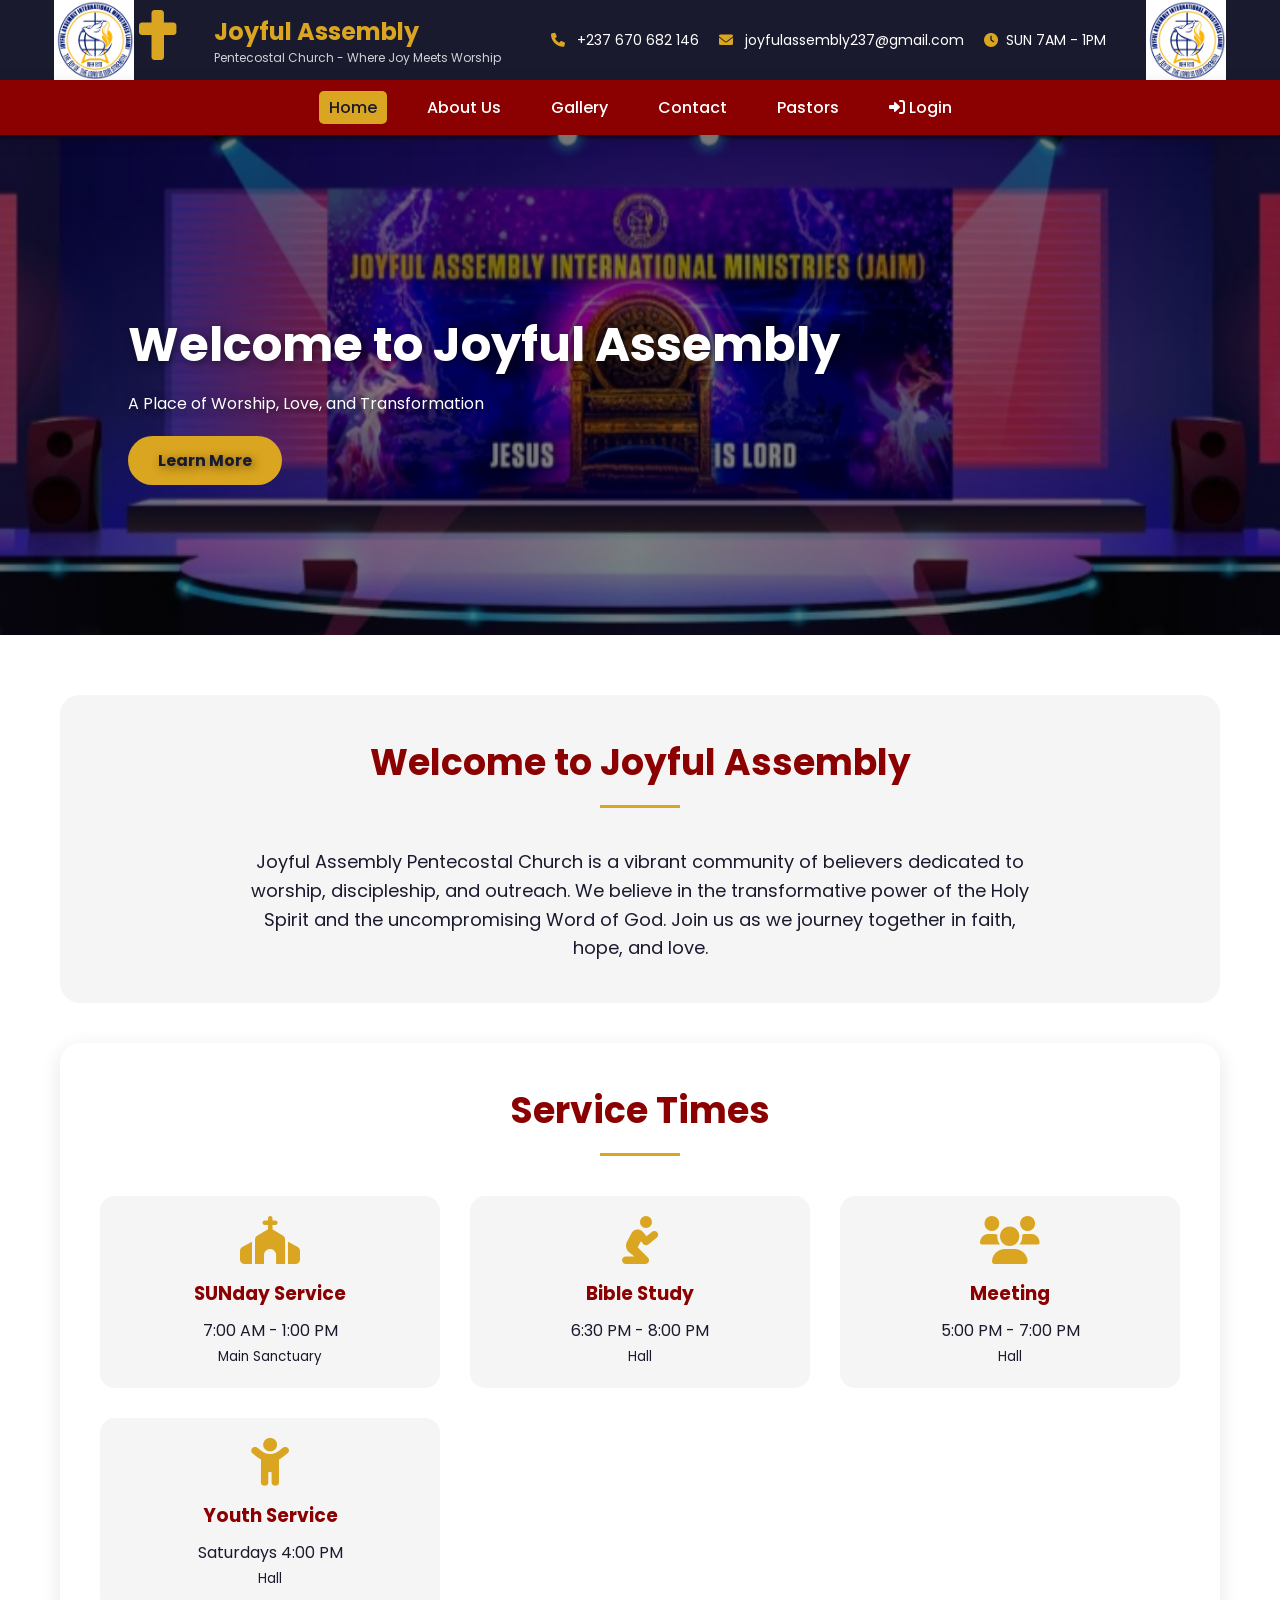
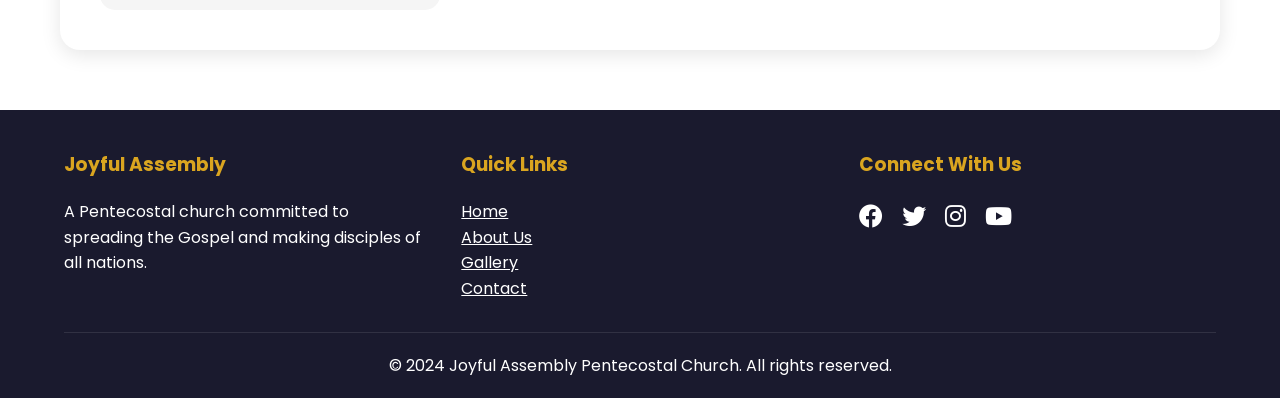
==== index.html @ 63da87de "Joyful Assembly" ====
<!DOCTYPE html>
<html lang="en">
<head>
    <meta charset="UTF-8">
    <meta name="viewport" content="width=device-width, initial-scale=1.0">
    <title>Joyful Assembly - Home</title>
    <link rel="stylesheet" href="https://cdnjs.cloudflare.com/ajax/libs/font-awesome/6.0.0/css/all.min.css">
    <link href="https://fonts.googleapis.com/css2?family=Poppins:wght@300;400;500;600;700&display=swap" rel="stylesheet">
    <link rel="stylesheet" href="css/style.css">
</head>
<body>
    <!-- Header -->
     
    <div class="header-top">
        <div class="logo-section">
            <div class="church-logo" >
                <img src="uploads/assets/Gallery/2.jpg" height="80px", width="80px">

               
            </div>
            <div class="church-crest">
                <i class="fas fa-cross" style="font-size: 50px; color: #DAA520;"></i>
            </div>
            <div class="church-name">
                <h1>Joyful Assembly</h1>
                <p>Pentecostal Church - Where Joy Meets Worship</p>
            </div>
            
        </div>
        <div class="contact-info">
            <div><i class="fas fa-phone"></i> +237 670 682 146</div>
            <div><i class="fas fa-envelope"></i> joyfulassembly237@gmail.com</div>
            <div><i class="fas fa-clock"></i>SUN 7AM - 1PM</div>
        </div>
         <div class="church-logo" >
                <img src="uploads/assets/Gallery/2.jpg" height="80px", width="80px">

               
            </div>
    </div>
    
    <nav>
        <ul>
            <li><a href="index.html" class="active">Home</a></li>
            <li><a href="about.html">About Us</a></li>
            <li><a href="gallery.html">Gallery</a></li>
            <li><a href="contact.html">Contact</a></li>
             <li><a href="pastor.html">Pastors</a></li>
            <li><a href="login.html"><i class="fas fa-sign-in-alt"></i> Login</a></li>
        </ul>
    </nav>
    
    <!-- Hero Slider -->
    <div class="hero">
        <div class="slider-container">
            <div class="slide" style="background-image: linear-gradient(rgba(0,0,0,0.5), rgba(0,0,0,0.5)), url('uploads/assets/Gallery/4.jpg');">
                <div class="slide-content">
                    <h2>Welcome to Joyful Assembly</h2>
                    <p>A Place of Worship, Love, and Transformation</p>
                    <a href="about.html" class="slide-btn">Learn More</a>
                </div>
            </div>
           <div class="slide" style="background-image: linear-gradient(rgba(0,0,0,0.5), rgba(0,0,0,0.5)), url('uploads/assets/Gallery/3.jpg');">
                <div class="slide-content">
                    <h2>Join Our Worship Service</h2>
                    <p>Experience God's Presence Every SUNday</p>
                    <a href="contact.html" class="slide-btn">Plan Your Visit</a>
                </div>
            </div>
            <div class="slide" style="background-image: linear-gradient(rgba(0,0,0,0.5), rgba(0,0,0,0.5)), url('uploads/assets/Gallery/1.jpg');">
                <div class="slide-content">
                    <h2>Youth Empowerment</h2>
                    <p>Building the Next Generation of Leaders</p>
                    <a href="contact.html" class="slide-btn">Join Youth Ministry</a>
                </div>
            </div>
        </div>
    </div>
    
    <main>
        <div class="container">
            <div class="welcome">
                <h2 class="section-title">Welcome to Joyful Assembly</h2>
                <p>Joyful Assembly Pentecostal Church is a vibrant community of believers dedicated to worship, discipleship, and outreach. We believe in the transformative power of the Holy Spirit and the uncompromising Word of God. Join us as we journey together in faith, hope, and love.</p>
            </div>
            
            <div class="service-times">
                <h2 class="section-title">Service Times</h2>
                <div class="times-grid">
                    <div class="time-card">
                        <i class="fas fa-church"></i>
                        <h3>SUNday Service</h3>
                        <p>7:00 AM - 1:00 PM</p>
                        <small>Main Sanctuary</small>
                    </div>
                    <div class="time-card">
                        <i class="fas fa-pray"></i>
                        <h3> Bible Study</h3>
                        <p>6:30 PM - 8:00 PM</p>
                        <small> Hall</small>
                    </div>
                    <div class="time-card">
                        <i class="fas fa-users"></i>
                        <h3>  Meeting</h3>
                        <p>5:00 PM - 7:00 PM</p>
                        <small>Hall</small>
                    </div>
                    <div class="time-card">
                        <i class="fas fa-child"></i>
                        <h3>Youth Service</h3>
                        <p>Saturdays 4:00 PM</p>
                        <small>Hall</small>
                    </div>
                </div>
            </div>
        </div>
    </main>
    
    <footer>
        <div class="footer-content">
            <div class="footer-section">
                <h3>Joyful Assembly</h3>
                <p>A Pentecostal church committed to spreading the Gospel and making disciples of all nations.</p>
            </div>
            <div class="footer-section">
                <h3>Quick Links</h3>
                <p><a href="index.html" style="color: white;">Home</a></p>
                <p><a href="about.html" style="color: white;">About Us</a></p>
                <p><a href="gallery.html" style="color: white;">Gallery</a></p>
                <p><a href="contact.html" style="color: white;">Contact</a></p>
            </div>
            <div class="footer-section">
                <h3>Connect With Us</h3>
                <div class="social-links">
                    <a href="#"><i class="fab fa-facebook"></i></a>
                    <a href="#"><i class="fab fa-twitter"></i></a>
                    <a href="#"><i class="fab fa-instagram"></i></a>
                    <a href="#"><i class="fab fa-youtube"></i></a>
                </div>
            </div>
        </div>
        <div class="footer-bottom">
            <p>&copy; 2024 Joyful Assembly Pentecostal Church. All rights reserved.</p>
        </div>
    </footer>
    
    <script src="js/main.js"></script>
</body>
</html>
---- css/style.css ----
* {
    margin: 0;
    padding: 0;
    box-sizing: border-box;
}

:root {
    --primary: #8B0000;
    --secondary: #DAA520;
    --dark: #1a1a2e;
    --light: #f5f5f5;
    --white: #ffffff;
    --shadow: 0 5px 20px rgba(0,0,0,0.1);
    --transition: all 0.3s ease;
}

body {
    font-family: 'Poppins', 'Segoe UI', sans-serif;
    color: var(--dark);
    overflow-x: hidden;
}

/* Header Styles */
.header-top {
    background: var(--dark);
    color: var(--white);
    padding: 10px 5%;
    display: flex;
    justify-content: space-between;
    align-items: center;
    flex-wrap: wrap;
}

.logo-section {
    display: flex;
    align-items: center;
    gap: 15px;
}

.church-logo {
    width: 60px;
    height: 60px;
    background: var(--secondary);
    border-radius: 50%;
    display: flex;
    align-items: center;
    justify-content: center;
    font-size: 32px;
}

.church-crest {
    width: 60px;
    height: 60px;
}

.church-name h1 {
    font-size: 24px;
    color: var(--secondary);
}

.church-name p {
    font-size: 12px;
    opacity: 0.8;
}

.contact-info {
    display: flex;
    gap: 20px;
    font-size: 14px;
}

.contact-info i {
    margin-right: 8px;
    color: var(--secondary);
}

/* Navigation */
nav {
    background: var(--primary);
    padding: 15px 5%;
    position: sticky;
    top: 0;
    z-index: 1000;
    box-shadow: var(--shadow);
}

nav ul {
    display: flex;
    list-style: none;
    gap: 30px;
    justify-content: center;
    flex-wrap: wrap;
}

nav ul li a {
    color: var(--white);
    text-decoration: none;
    font-weight: 500;
    transition: var(--transition);
    padding: 5px 10px;
    border-radius: 5px;
}

nav ul li a:hover,
nav ul li a.active {
    background: var(--secondary);
    color: var(--dark);
}

/* Hero Slider */
.hero {
    height: 500px;
    position: relative;
    overflow: hidden;
}

.slider-container {
    width: 100%;
    height: 100%;
    position: relative;
}

.slide {
    position: absolute;
    width: 100%;
    height: 100%;
    opacity: 0;
    transition: opacity 1s ease;
    background-size: cover;
    background-position: center;
    background-repeat: no-repeat;
}

.slide.active {
    opacity: 1;
}

.slide-content {
    position: absolute;
    bottom: 30%;
    left: 10%;
    color: var(--white);
    text-shadow: 2px 2px 10px rgba(0,0,0,0.5);
}

.slide-content h2 {
    font-size: 48px;
    margin-bottom: 10px;
}

.slide-btn {
    display: inline-block;
    padding: 12px 30px;
    background: var(--secondary);
    color: var(--dark);
    text-decoration: none;
    border-radius: 30px;
    margin-top: 20px;
    font-weight: bold;
    transition: var(--transition);
}

.slide-btn:hover {
    background: var(--primary);
    color: var(--white);
    transform: translateY(-3px);
}

/* Main Content */
.container {
    max-width: 1200px;
    margin: 0 auto;
    padding: 60px 20px;
}

.section-title {
    text-align: center;
    font-size: 36px;
    margin-bottom: 40px;
    color: var(--primary);
    position: relative;
}

.section-title::after {
    content: '';
    display: block;
    width: 80px;
    height: 3px;
    background: var(--secondary);
    margin: 15px auto 0;
}

/* Welcome Section */
.welcome {
    background: var(--light);
    border-radius: 20px;
    padding: 40px;
    text-align: center;
}

.welcome p {
    font-size: 18px;
    line-height: 1.6;
    max-width: 800px;
    margin: 0 auto;
}

/* Service Times */
.service-times {
    background: var(--white);
    box-shadow: var(--shadow);
    border-radius: 20px;
    padding: 40px;
    margin-top: 40px;
}

.times-grid {
    display: grid;
    grid-template-columns: repeat(auto-fit, minmax(250px, 1fr));
    gap: 30px;
    margin-top: 30px;
}

.time-card {
    text-align: center;
    padding: 20px;
    background: var(--light);
    border-radius: 15px;
    transition: var(--transition);
}

.time-card:hover {
    transform: translateY(-5px);
    box-shadow: var(--shadow);
}

.time-card i {
    font-size: 48px;
    color: var(--secondary);
    margin-bottom: 15px;
}

.time-card h3 {
    color: var(--primary);
    margin-bottom: 10px;
}

/* Gallery Grid */
.gallery-grid {
    display: grid;
    grid-template-columns: repeat(auto-fill, minmax(300px, 1fr));
    gap: 20px;
    margin-top: 30px;
}

.gallery-item {
    position: relative;
    overflow: hidden;
    border-radius: 15px;
    cursor: pointer;
    height: 250px;
}

.gallery-item img,
.gallery-item video {
    width: 100%;
    height: 100%;
    object-fit: cover;
    transition: var(--transition);
}

.gallery-item:hover img,
.gallery-item:hover video {
    transform: scale(1.1);
}

/* Video Slider */
.video-slider {
    margin-top: 50px;
}

.slider-wrapper {
    position: relative;
    overflow: hidden;
    border-radius: 20px;
}

.video-slide {
    display: none;
}

.video-slide.active {
    display: block;
}

.video-slide video {
    width: 100%;
    max-height: 400px;
}

.slider-btn {
    position: absolute;
    top: 50%;
    transform: translateY(-50%);
    background: rgba(0,0,0,0.5);
    color: white;
    border: none;
    padding: 15px;
    cursor: pointer;
    font-size: 18px;
}

.prev { left: 10px; }
.next { right: 10px; }

/* Forms */
.auth-form {
    max-width: 500px;
    margin: 0 auto;
    background: var(--white);
    padding: 40px;
    border-radius: 20px;
    box-shadow: var(--shadow);
}

.form-group {
    margin-bottom: 20px;
}

.form-group label {
    display: block;
    margin-bottom: 8px;
    font-weight: 500;
}

.form-group input,
.form-group textarea,
.form-group select {
    width: 100%;
    padding: 12px;
    border: 1px solid #ddd;
    border-radius: 8px;
    font-size: 16px;
    transition: var(--transition);
}

.form-group input:focus,
.form-group textarea:focus {
    outline: none;
    border-color: var(--secondary);
}

.btn {
    background: var(--primary);
    color: var(--white);
    padding: 12px 30px;
    border: none;
    border-radius: 30px;
    cursor: pointer;
    font-size: 16px;
    font-weight: 500;
    transition: var(--transition);
    width: 100%;
}

.btn:hover {
    background: var(--secondary);
    transform: translateY(-2px);
}

/* Footer */
footer {
    background: var(--dark);
    color: var(--white);
    padding: 40px 5% 20px;
}

.footer-content {
    display: grid;
    grid-template-columns: repeat(auto-fit, minmax(250px, 1fr));
    gap: 40px;
    margin-bottom: 30px;
}

.footer-section h3 {
    margin-bottom: 20px;
    color: var(--secondary);
}

.footer-section p {
    line-height: 1.6;
}

.social-links a {
    display: inline-block;
    margin-right: 15px;
    color: var(--white);
    font-size: 24px;
    transition: var(--transition);
}

.social-links a:hover {
    color: var(--secondary);
    transform: translateY(-3px);
}

.footer-bottom {
    text-align: center;
    padding-top: 20px;
    border-top: 1px solid rgba(255,255,255,0.1);
}

/* Alert Messages */
.alert {
    padding: 15px;
    border-radius: 8px;
    margin-bottom: 20px;
}

.alert-success {
    background: #d4edda;
    color: #155724;
    border: 1px solid #c3e6cb;
}

.alert-error {
    background: #f8d7da;
    color: #721c24;
    border: 1px solid #f5c6cb;
}

/* Responsive */
@media (max-width: 768px) {
    .header-top {
        flex-direction: column;
        text-align: center;
    }
    
    .logo-section {
        justify-content: center;
        margin-bottom: 15px;
    }
    
    .contact-info {
        justify-content: center;
    }
    
    .slide-content h2 {
        font-size: 28px;
    }
    
    .section-title {
        font-size: 28px;
    }
}/* Gallery Item Overlay */
.gallery-item {
    position: relative;
    overflow: hidden;
    border-radius: 15px;
    cursor: pointer;
    background: var(--dark);
}

.gallery-item img {
    width: 100%;
    height: 100%;
    object-fit: cover;
    transition: var(--transition);
}

.gallery-item:hover img {
    transform: scale(1.05);
}

.item-overlay {
    position: absolute;
    bottom: -100%;
    left: 0;
    right: 0;
    background: linear-gradient(transparent, rgba(0,0,0,0.9));
    color: white;
    padding: 20px;
    transition: bottom 0.3s ease;
}

.gallery-item:hover .item-overlay {
    bottom: 0;
}

/* Upload Area Styles */
.upload-area {
    background: var(--light);
    border: 2px dashed var(--secondary);
    border-radius: 15px;
    padding: 40px;
    text-align: center;
    margin-bottom: 30px;
    cursor: pointer;
    transition: var(--transition);
}

.upload-area:hover {
    background: rgba(218, 165, 32, 0.1);
    border-color: var(--primary);
}

.upload-area i {
    font-size: 48px;
    color: var(--secondary);
    margin-bottom: 15px;
}

.upload-area h3 {
    margin-bottom: 10px;
    color: var(--primary);
}

/* View Controls */
.gallery-controls {
    background: var(--white);
    padding: 20px;
    border-radius: 15px;
    margin-bottom: 30px;
    box-shadow: var(--shadow);
    display: flex;
    justify-content: space-between;
    align-items: center;
    flex-wrap: wrap;
    gap: 15px;
}

.view-options {
    display: flex;
    gap: 10px;
    flex-wrap: wrap;
}

.view-btn {
    padding: 10px 20px;
    background: var(--light);
    border: none;
    border-radius: 8px;
    cursor: pointer;
    transition: var(--transition);
    font-weight: 500;
}

.view-btn.active {
    background: var(--primary);
    color: var(--white);
}

.view-btn:hover {
    background: var(--secondary);
    transform: translateY(-2px);
}

/* Sort Select */
.sort-options select {
    padding: 10px 20px;
    border: 1px solid #ddd;
    border-radius: 8px;
    background: var(--white);
    cursor: pointer;
    font-size: 14px;
}

/* Video Grid */
.video-grid {
    display: grid;
    grid-template-columns: repeat(auto-fill, minmax(350px, 1fr));
    gap: 25px;
    margin-top: 30px;
}

.video-card {
    background: var(--white);
    border-radius: 15px;
    overflow: hidden;
    box-shadow: var(--shadow);
    transition: var(--transition);
}

.video-card:hover {
    transform: translateY(-5px);
    box-shadow: 0 10px 30px rgba(0,0,0,0.15);
}

.video-card video {
    width: 100%;
    height: 220px;
    object-fit: cover;
}

.video-info {
    padding: 15px;
}

.video-info h4 {
    color: var(--primary);
    margin-bottom: 5px;
}

/* Modal */
.modal {
    display: none;
    position: fixed;
    z-index: 2000;
    top: 0;
    left: 0;
    width: 100%;
    height: 100%;
    background: rgba(0,0,0,0.95);
    justify-content: center;
    align-items: center;
}

.modal.active {
    display: flex;
}

.modal img {
    max-width: 90%;
    max-height: 90%;
    object-fit: contain;
}

.close-modal {
    position: absolute;
    top: 20px;
    right: 40px;
    color: white;
    font-size: 40px;
    cursor: pointer;
    transition: var(--transition);
}

.close-modal:hover {
    color: var(--secondary);
}

/* Slideshow */
.slideshow-container {
    position: relative;
    background: var(--dark);
    border-radius: 20px;
    overflow: hidden;
}

.slideshow-slide {
    display: none;
    position: relative;
}

.slideshow-slide.active {
    display: block;
    animation: fadeIn 0.5s;
}

.slideshow-slide img {
    width: 100%;
    height: 500px;
    object-fit: contain;
    background: var(--dark);
}

.slide-caption {
    position: absolute;
    bottom: 0;
    left: 0;
    right: 0;
    background: linear-gradient(transparent, rgba(0,0,0,0.8));
    color: white;
    padding: 20px;
    text-align: center;
}

.slide-caption h3 {
    margin: 0;
}

.slideshow-controls {
    position: absolute;
    top: 50%;
    transform: translateY(-50%);
    width: 100%;
    display: flex;
    justify-content: space-between;
    padding: 0 20px;
    pointer-events: none;
}

.slideshow-btn {
    background: rgba(0,0,0,0.5);
    color: white;
    border: none;
    padding: 15px 20px;
    cursor: pointer;
    border-radius: 50%;
    transition: var(--transition);
    pointer-events: auto;
}

.slideshow-btn:hover {
    background: var(--secondary);
    transform: scale(1.1);
}

.slideshow-dots {
    text-align: center;
    padding: 20px;
}

.dot {
    height: 12px;
    width: 12px;
    margin: 0 5px;
    background-color: #bbb;
    border-radius: 50%;
    display: inline-block;
    cursor: pointer;
    transition: var(--transition);
}

.dot.active {
    background-color: var(--secondary);
    transform: scale(1.2);
}

.dot:hover {
    background-color: var(--primary);
}

@keyframes fadeIn {
    from { opacity: 0; }
    to { opacity: 1; }
}

/* Responsive */
@media (max-width: 768px) {
    .gallery-masonry {
        column-count: 2;
    }
    
    .slideshow-slide img {
        height: 300px;
    }
    
    .video-grid {
        grid-template-columns: 1fr;
    }
    
    .slideshow-controls {
        padding: 0 10px;
    }
    
    .slideshow-btn {
        padding: 10px 15px;
    }
}

@media (max-width: 480px) {
    .gallery-masonry {
        column-count: 1;
    }
    
    .gallery-fill .gallery-item {
        height: 250px;
    }
}
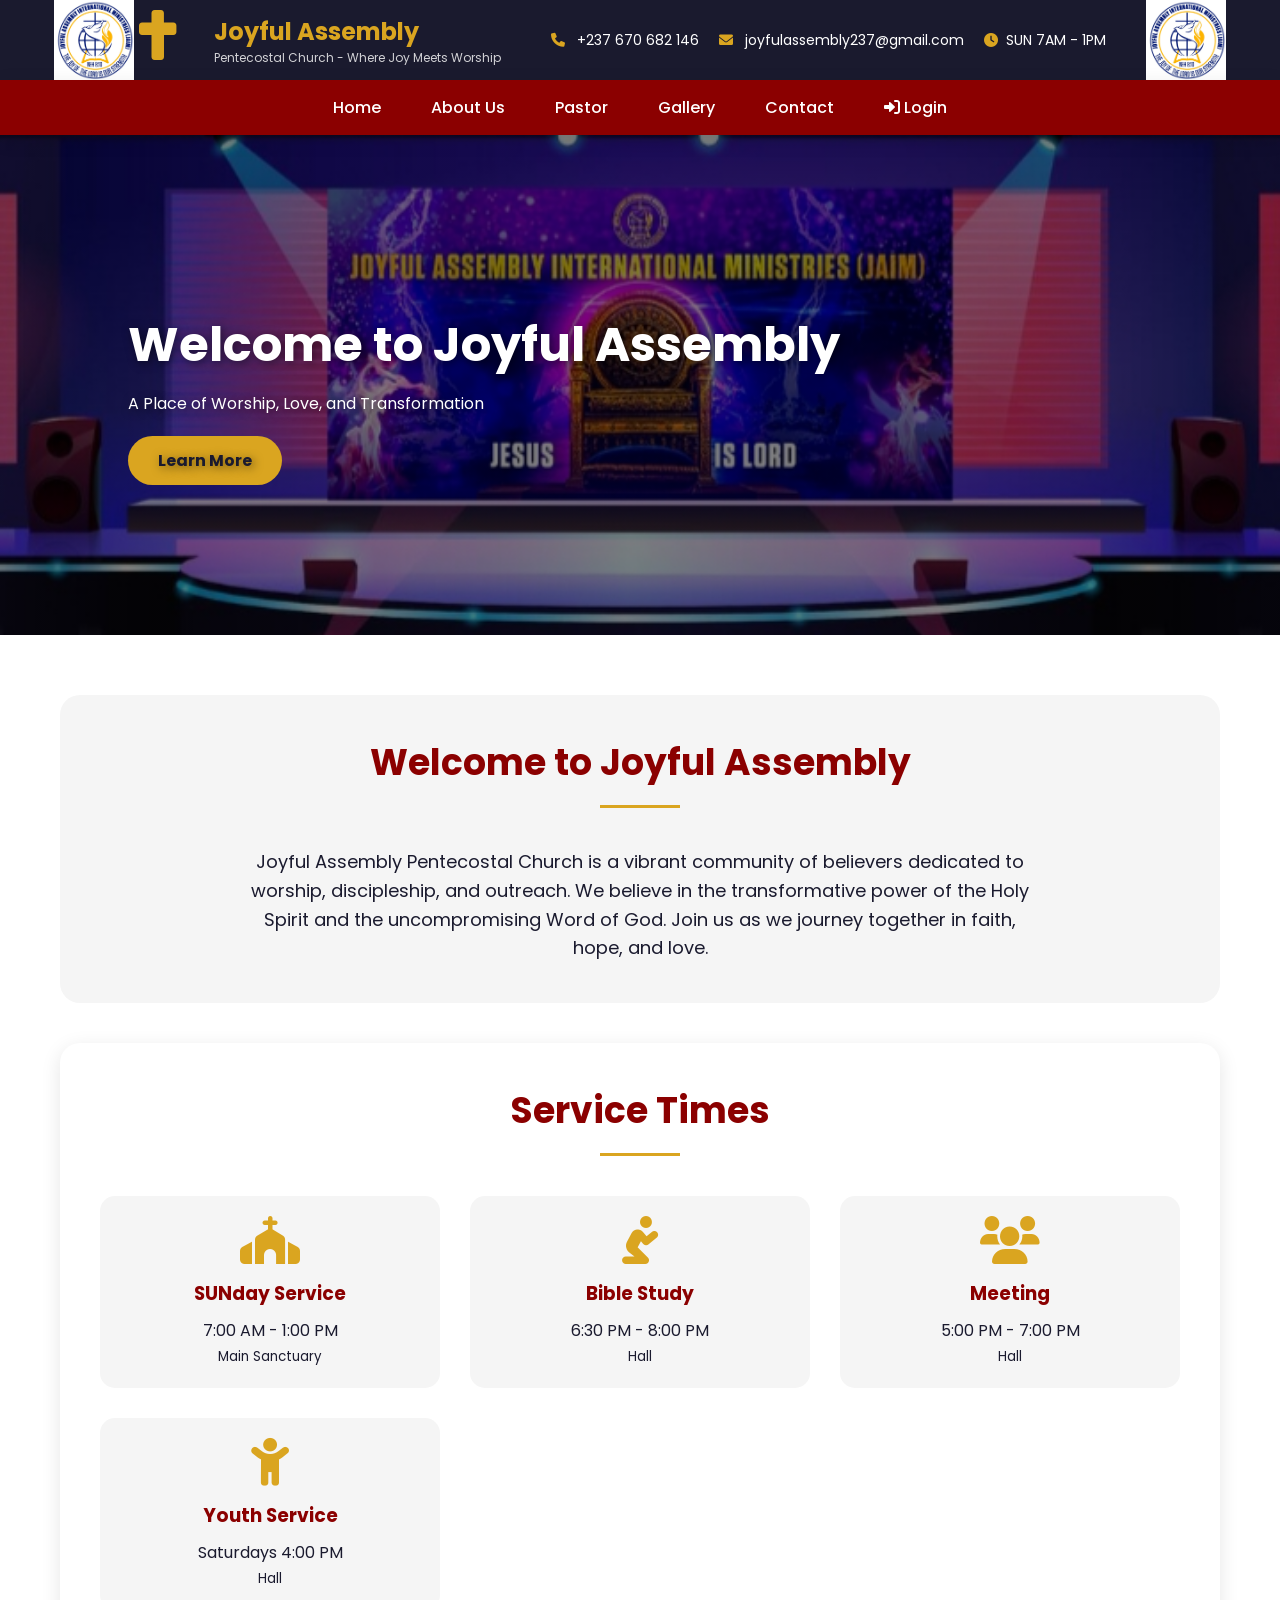
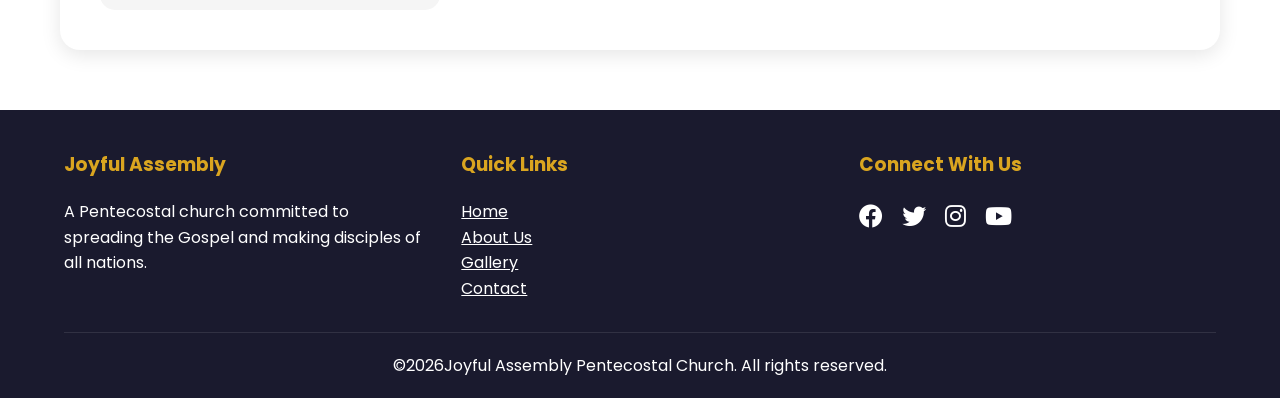
==== commit cb820537: "Phone View" ====
--- a/index.html
+++ b/index.html
@@ -7,6 +7,7 @@
     <link rel="stylesheet" href="https://cdnjs.cloudflare.com/ajax/libs/font-awesome/6.0.0/css/all.min.css">
     <link href="https://fonts.googleapis.com/css2?family=Poppins:wght@300;400;500;600;700&display=swap" rel="stylesheet">
     <link rel="stylesheet" href="css/style.css">
+    <meta name="viewport" content="width=device-width, initial-scale=1.0, user-scalable=yes">
 </head>
 <body>
     <!-- Header -->
@@ -40,14 +41,17 @@
     </div>
     
     <nav>
-        <ul>
-            <li><a href="index.html" class="active">Home</a></li>
-            <li><a href="about.html">About Us</a></li>
-            <li><a href="gallery.html">Gallery</a></li>
-            <li><a href="contact.html">Contact</a></li>
-             <li><a href="pastor.html">Pastors</a></li>
-            <li><a href="login.html"><i class="fas fa-sign-in-alt"></i> Login</a></li>
-        </ul>
+        <div class="mobile-menu-btn" onclick="toggleMenu()">
+        <i class="fas fa-bars"></i> Menu
+    </div>
+    <ul id="navMenu">
+        <li><a href="index.html">Home</a></li>
+        <li><a href="about.html">About Us</a></li>
+        <li><a href="pastor.html">Pastor</a></li>
+        <li><a href="gallery.html">Gallery</a></li>
+        <li><a href="contact.html">Contact</a></li>
+        <li><a href="login.html"><i class="fas fa-sign-in-alt"></i> Login</a></li>
+    </ul>
     </nav>
     
     <!-- Hero Slider -->
@@ -140,7 +144,7 @@
             </div>
         </div>
         <div class="footer-bottom">
-            <p>&copy; 2024 Joyful Assembly Pentecostal Church. All rights reserved.</p>
+            <p>&copy;2026Joyful Assembly Pentecostal Church. All rights reserved.</p>
         </div>
     </footer>
     
--- a/css/style.css
+++ b/css/style.css
@@ -767,4 +767,496 @@
     .gallery-fill .gallery-item {
         height: 250px;
     }
-}+}
+/* ============================================
+   MOBILE RESPONSIVE STYLES
+   For Joyful Assembly Church Website
+   ============================================ */
+
+/* Base Mobile Settings */
+html {
+    width: 100%;
+    overflow-x: hidden;
+}
+
+body {
+    overflow-x: hidden;
+    width: 100%;
+}
+
+/* ===== MOBILE HEADER ===== */
+@media (max-width: 992px) {
+    .header-top {
+        flex-direction: column;
+        text-align: center;
+        padding: 15px 20px;
+    }
+    
+    .logo-section {
+        justify-content: center;
+        margin-bottom: 15px;
+        flex-wrap: wrap;
+    }
+    
+    .church-logo, .church-crest {
+        zoom: 0.8;
+    }
+    
+    .church-name h1 {
+        font-size: 20px;
+    }
+    
+    .church-name p {
+        font-size: 11px;
+    }
+    
+    .contact-info {
+        justify-content: center;
+        flex-wrap: wrap;
+        gap: 12px;
+        font-size: 12px;
+    }
+}
+
+/* ===== MOBILE NAVIGATION ===== */
+@media (max-width: 768px) {
+    nav ul {
+        flex-direction: column;
+        gap: 5px;
+        text-align: center;
+    }
+    
+    nav ul li a {
+        display: block;
+        padding: 10px;
+    }
+    
+    /* Hamburger Menu Option (if you want to add later) */
+    .mobile-menu-btn {
+        display: block;
+        background: var(--primary);
+        color: white;
+        padding: 12px;
+        text-align: center;
+        cursor: pointer;
+    }
+}
+
+/* ===== MOBILE HERO SLIDER ===== */
+@media (max-width: 768px) {
+    .hero {
+        height: 350px;
+    }
+    
+    .slide-content {
+        bottom: 20%;
+        left: 5%;
+        right: 5%;
+        text-align: center;
+    }
+    
+    .slide-content h2 {
+        font-size: 24px;
+    }
+    
+    .slide-content p {
+        font-size: 14px;
+    }
+    
+    .slide-btn {
+        padding: 8px 20px;
+        font-size: 14px;
+    }
+}
+
+/* ===== MOBILE CONTAINER & SECTIONS ===== */
+@media (max-width: 768px) {
+    .container {
+        padding: 40px 15px;
+    }
+    
+    .section-title {
+        font-size: 28px;
+    }
+    
+    .section-title::after {
+        width: 60px;
+    }
+    
+    .welcome {
+        padding: 25px;
+    }
+    
+    .welcome p {
+        font-size: 16px;
+    }
+}
+
+/* ===== MOBILE SERVICE TIMES GRID ===== */
+@media (max-width: 768px) {
+    .times-grid {
+        grid-template-columns: 1fr;
+        gap: 20px;
+    }
+    
+    .time-card {
+        padding: 15px;
+    }
+    
+    .time-card i {
+        font-size: 36px;
+    }
+    
+    .time-card h3 {
+        font-size: 18px;
+    }
+}
+
+/* ===== MOBILE GALLERY PAGE ===== */
+@media (max-width: 768px) {
+    /* Gallery wrapper becomes column */
+    .gallery-wrapper {
+        flex-direction: column;
+        gap: 20px;
+    }
+    
+    /* Sidebar becomes full width */
+    .gallery-sidebar {
+        width: 100%;
+        position: static;
+        margin-bottom: 20px;
+    }
+    
+    .sidebar-menu {
+        display: grid;
+        grid-template-columns: repeat(auto-fit, minmax(200px, 1fr));
+        gap: 15px;
+        padding: 15px;
+    }
+    
+    .menu-section {
+        margin-bottom: 0;
+        border-bottom: none;
+        padding-bottom: 0;
+    }
+    
+    /* Gallery grid becomes single column */
+    .gallery-grid {
+        grid-template-columns: 1fr;
+        gap: 20px;
+    }
+    
+    .media-card .media-preview {
+        height: 200px;
+    }
+    
+    /* Slideshow adjustments */
+    .slideshow-slide img,
+    .slideshow-slide video {
+        height: 280px;
+    }
+    
+    .slide-caption h3 {
+        font-size: 16px;
+    }
+    
+    .slide-caption p {
+        font-size: 12px;
+    }
+    
+    .slideshow-controls {
+        padding: 0 10px;
+    }
+    
+    .slideshow-btn {
+        padding: 8px 12px;
+        font-size: 14px;
+    }
+    
+    /* View toggles */
+    .view-toggles {
+        display: flex;
+        justify-content: center;
+        margin-bottom: 20px;
+    }
+    
+    .view-toggle {
+        padding: 8px 16px;
+        font-size: 14px;
+    }
+    
+    .controls-bar {
+        flex-direction: column;
+        align-items: stretch;
+    }
+    
+    .view-buttons {
+        justify-content: center;
+    }
+}
+
+/* ===== MOBILE PASTORS PAGE ===== */
+@media (max-width: 768px) {
+    .pastors-grid {
+        grid-template-columns: 1fr;
+        gap: 30px;
+    }
+    
+    .pastor-image {
+        height: 280px;
+    }
+    
+    .pastor-info h3 {
+        font-size: 22px;
+    }
+    
+    .pastor-bio p {
+        font-size: 14px;
+    }
+    
+    .leadership-grid {
+        grid-template-columns: repeat(auto-fit, minmax(150px, 1fr));
+        gap: 20px;
+    }
+    
+    .leader-image {
+        width: 80px;
+        height: 80px;
+    }
+}
+
+/* ===== MOBILE CONTACT PAGE ===== */
+@media (max-width: 768px) {
+    .auth-form {
+        padding: 25px;
+        margin: 0 10px;
+    }
+    
+    .form-group input,
+    .form-group textarea {
+        padding: 10px;
+        font-size: 14px;
+    }
+    
+    .btn {
+        padding: 12px;
+        font-size: 14px;
+    }
+}
+
+/* ===== MOBILE FOOTER ===== */
+@media (max-width: 768px) {
+    .footer-content {
+        grid-template-columns: 1fr;
+        gap: 25px;
+        text-align: center;
+    }
+    
+    .footer-section h3 {
+        margin-bottom: 15px;
+    }
+    
+    .social-links {
+        justify-content: center;
+    }
+    
+    .footer-bottom {
+        font-size: 11px;
+    }
+}
+
+/* ===== TOUCH FRIENDLY BUTTONS ===== */
+@media (max-width: 768px) {
+    button,
+    .btn,
+    .slide-btn,
+    .view-btn,
+    .menu-item,
+    .gallery-item,
+    .media-card {
+        cursor: pointer;
+        min-height: 44px; /* Apple's recommended minimum touch target size */
+    }
+    
+    /* Improve tap highlighting */
+    a, button, .clickable {
+        -webkit-tap-highlight-color: rgba(218, 165, 32, 0.3);
+    }
+}
+
+/* ===== SMALL PHONES (iPhone SE, etc.) ===== */
+@media (max-width: 480px) {
+    .church-name h1 {
+        font-size: 18px;
+    }
+    
+    .church-logo, .church-crest {
+        transform: scale(0.7);
+    }
+    
+    .hero {
+        height: 280px;
+    }
+    
+    .slide-content h2 {
+        font-size: 20px;
+    }
+    
+    .slide-content p {
+        font-size: 12px;
+    }
+    
+    .section-title {
+        font-size: 24px;
+    }
+    
+    .time-card {
+        padding: 12px;
+    }
+    
+    .gallery-sidebar {
+        padding: 10px;
+    }
+    
+    .sidebar-menu {
+        grid-template-columns: 1fr;
+    }
+    
+    .slideshow-slide img,
+    .slideshow-slide video {
+        height: 220px;
+    }
+    
+    .auth-form {
+        padding: 20px;
+    }
+    
+    .contact-info {
+        font-size: 10px;
+    }
+}
+
+/* ===== TABLET LANDSCAPE ===== */
+@media (min-width: 769px) and (max-width: 1024px) {
+    .gallery-grid {
+        grid-template-columns: repeat(2, 1fr);
+    }
+    
+    .pastors-grid {
+        grid-template-columns: repeat(2, 1fr);
+    }
+    
+    .times-grid {
+        grid-template-columns: repeat(2, 1fr);
+    }
+    
+    .container {
+        padding: 50px 30px;
+    }
+}
+
+/* ===== FIX FOR MOBILE DROPDOWNS & MODALS ===== */
+@media (max-width: 768px) {
+    .modal img,
+    .modal video {
+        max-width: 95%;
+        max-height: 80vh;
+    }
+    
+    .close-modal {
+        top: 10px;
+        right: 20px;
+        font-size: 30px;
+    }
+    
+    select, 
+    input, 
+    textarea {
+        font-size: 16px !important; /* Prevents zoom on iOS */
+    }
+}
+
+/* ===== SMOOTH SCROLLING FOR MOBILE ===== */
+html {
+    scroll-behavior: smooth;
+}
+
+/* ===== PREVENT TEXT RESIZE ON ORIENTATION CHANGE ===== */
+@media (max-width: 768px) {
+    body {
+        -webkit-text-size-adjust: 100%;
+    }
+}
+
+/* ===== OPTIMIZE IMAGES FOR MOBILE ===== */
+@media (max-width: 768px) {
+    img, video {
+        max-width: 100%;
+        height: auto;
+    }
+    
+    .media-preview {
+        object-fit: cover;
+    }
+}
+
+/* ===== MOBILE-FRIENDLY UPLOAD AREA ===== */
+@media (max-width: 768px) {
+    .upload-container {
+        padding: 20px;
+    }
+    
+    .upload-icon {
+        font-size: 40px;
+    }
+    
+    .upload-container h3 {
+        font-size: 18px;
+    }
+    
+    .upload-container p {
+        font-size: 12px;
+    }
+}
+
+/* ===== BETTER SPACING FOR MOBILE LISTS ===== */
+@media (max-width: 768px) {
+    .property-item {
+        padding: 10px 0;
+    }
+    
+    .schedule-item {
+        flex-direction: column;
+        text-align: center;
+        gap: 5px;
+    }
+    
+    .speaker-list {
+        gap: 15px;
+    }
+}
+ .mobile-menu-btn {
+        display: none;
+        background: var(--primary);
+        color: white;
+        padding: 12px;
+        text-align: center;
+        cursor: pointer;
+        font-weight: 600;
+        border-radius: 8px;
+    }
+    
+    @media (max-width: 768px) {
+        .mobile-menu-btn {
+            display: block;
+        }
+        
+        nav ul {
+            display: none;
+            flex-direction: column;
+        }
+        
+        nav ul.show {
+            display: flex;
+        }
+    }
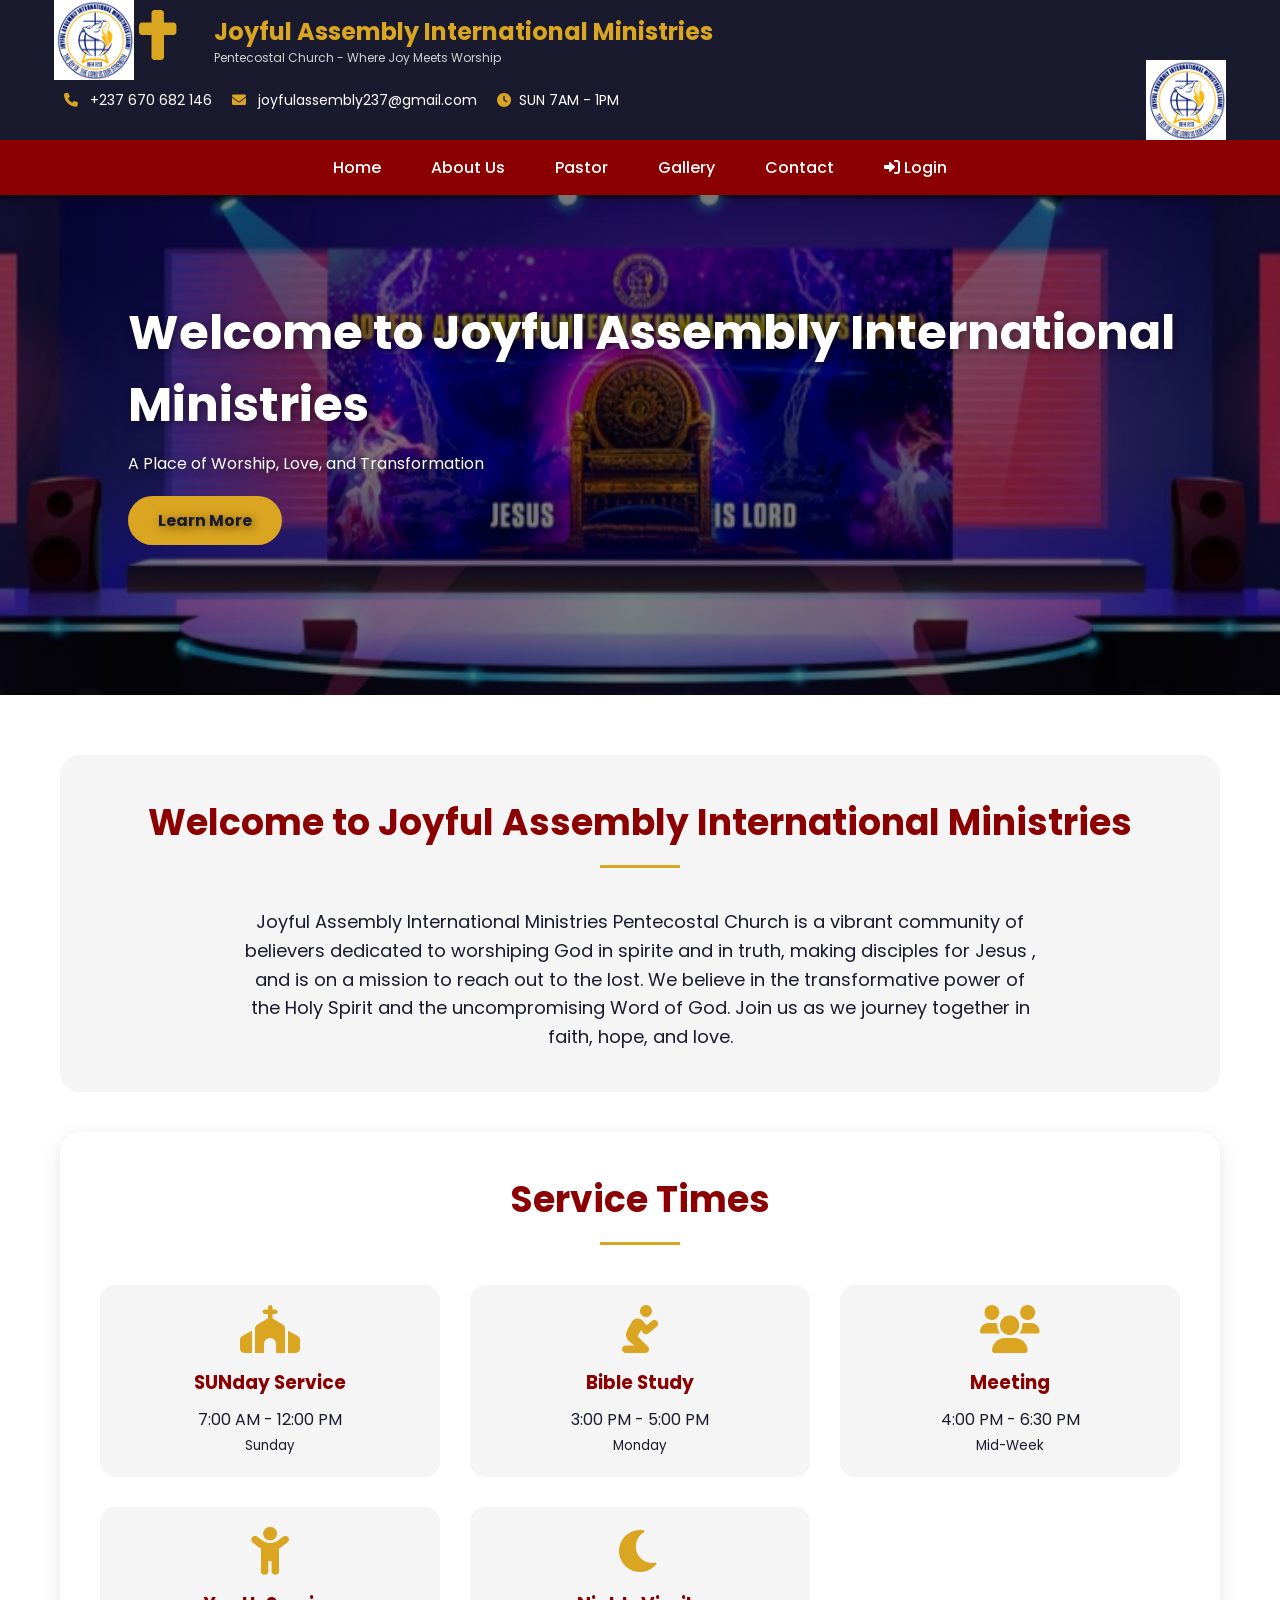
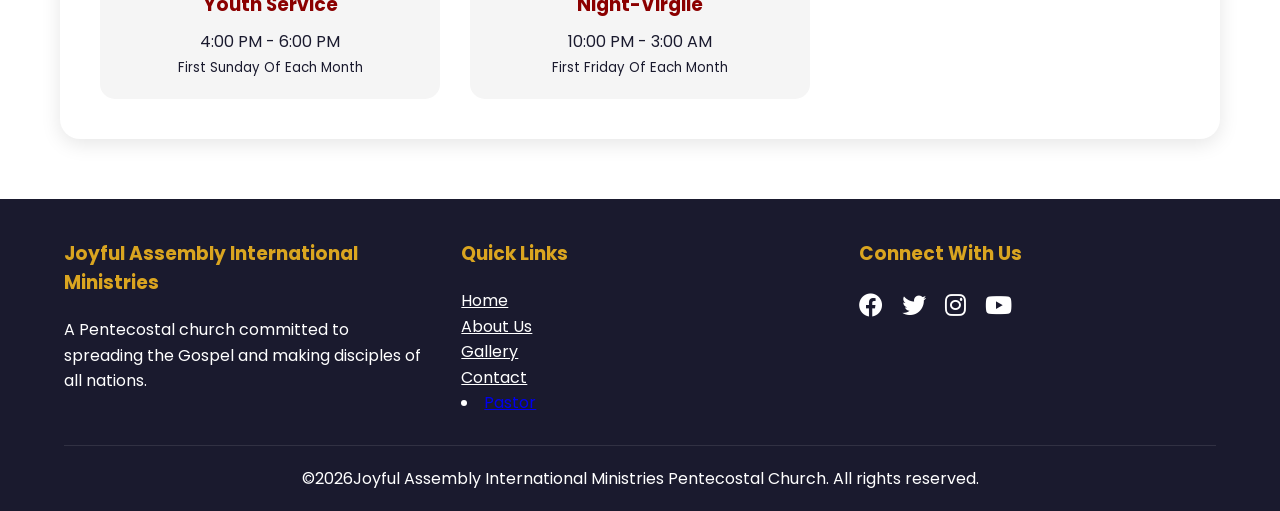
==== commit a1b651a7: "Updates" ====
--- a/index.html
+++ b/index.html
@@ -3,7 +3,7 @@
 <head>
     <meta charset="UTF-8">
     <meta name="viewport" content="width=device-width, initial-scale=1.0">
-    <title>Joyful Assembly - Home</title>
+    <title>Joyful Assembly International Ministries - Home</title>
     <link rel="stylesheet" href="https://cdnjs.cloudflare.com/ajax/libs/font-awesome/6.0.0/css/all.min.css">
     <link href="https://fonts.googleapis.com/css2?family=Poppins:wght@300;400;500;600;700&display=swap" rel="stylesheet">
     <link rel="stylesheet" href="css/style.css">
@@ -23,7 +23,7 @@
                 <i class="fas fa-cross" style="font-size: 50px; color: #DAA520;"></i>
             </div>
             <div class="church-name">
-                <h1>Joyful Assembly</h1>
+                <h1>Joyful Assembly International Ministries</h1>
                 <p>Pentecostal Church - Where Joy Meets Worship</p>
             </div>
             
@@ -59,7 +59,7 @@
         <div class="slider-container">
             <div class="slide" style="background-image: linear-gradient(rgba(0,0,0,0.5), rgba(0,0,0,0.5)), url('uploads/assets/Gallery/4.jpg');">
                 <div class="slide-content">
-                    <h2>Welcome to Joyful Assembly</h2>
+                    <h2>Welcome to Joyful Assembly International Ministries</h2>
                     <p>A Place of Worship, Love, and Transformation</p>
                     <a href="about.html" class="slide-btn">Learn More</a>
                 </div>
@@ -84,8 +84,8 @@
     <main>
         <div class="container">
             <div class="welcome">
-                <h2 class="section-title">Welcome to Joyful Assembly</h2>
-                <p>Joyful Assembly Pentecostal Church is a vibrant community of believers dedicated to worship, discipleship, and outreach. We believe in the transformative power of the Holy Spirit and the uncompromising Word of God. Join us as we journey together in faith, hope, and love.</p>
+                <h2 class="section-title">Welcome to Joyful Assembly International Ministries</h2>
+                <p>Joyful Assembly International Ministries Pentecostal Church is a vibrant community of believers dedicated to worshiping God in spirite and in truth, making disciples for Jesus , and is on a mission to reach out to the lost. We believe in the transformative power of the Holy Spirit and the uncompromising Word of God. Join us as we journey together in faith, hope, and love.</p>
             </div>
             
             <div class="service-times">
@@ -94,26 +94,32 @@
                     <div class="time-card">
                         <i class="fas fa-church"></i>
                         <h3>SUNday Service</h3>
-                        <p>7:00 AM - 1:00 PM</p>
-                        <small>Main Sanctuary</small>
+                        <p>7:00 AM - 12:00 PM</p>
+                        <small>Sunday</small>
                     </div>
                     <div class="time-card">
                         <i class="fas fa-pray"></i>
                         <h3> Bible Study</h3>
-                        <p>6:30 PM - 8:00 PM</p>
-                        <small> Hall</small>
+                        <p>3:00 PM - 5:00 PM</p>
+                        <small> Monday</small>
                     </div>
                     <div class="time-card">
                         <i class="fas fa-users"></i>
                         <h3>  Meeting</h3>
-                        <p>5:00 PM - 7:00 PM</p>
-                        <small>Hall</small>
+                        <p>4:00 PM - 6:30 PM</p>
+                        <small>Mid-Week</small>
                     </div>
                     <div class="time-card">
                         <i class="fas fa-child"></i>
                         <h3>Youth Service</h3>
-                        <p>Saturdays 4:00 PM</p>
-                        <small>Hall</small>
+                        <p>4:00 PM - 6:00 PM</p>
+                        <small>First Sunday Of Each Month</small>
+                    </div>
+                    <div class="time-card">
+                        <i class="fas fa-moon"></i>
+                        <h3>Night-Virgile</h3>
+                        <p>10:00 PM - 3:00 AM</p>
+                        <small>First Friday Of Each Month</small>
                     </div>
                 </div>
             </div>
@@ -123,7 +129,7 @@
     <footer>
         <div class="footer-content">
             <div class="footer-section">
-                <h3>Joyful Assembly</h3>
+                <h3>Joyful Assembly International Ministries</h3>
                 <p>A Pentecostal church committed to spreading the Gospel and making disciples of all nations.</p>
             </div>
             <div class="footer-section">
@@ -132,6 +138,7 @@
                 <p><a href="about.html" style="color: white;">About Us</a></p>
                 <p><a href="gallery.html" style="color: white;">Gallery</a></p>
                 <p><a href="contact.html" style="color: white;">Contact</a></p>
+                 <li><a href="pastor.html">Pastor</a></li>
             </div>
             <div class="footer-section">
                 <h3>Connect With Us</h3>
@@ -144,7 +151,7 @@
             </div>
         </div>
         <div class="footer-bottom">
-            <p>&copy;2026Joyful Assembly Pentecostal Church. All rights reserved.</p>
+            <p>&copy;2026Joyful Assembly International Ministries Pentecostal Church. All rights reserved.</p>
         </div>
     </footer>
     
